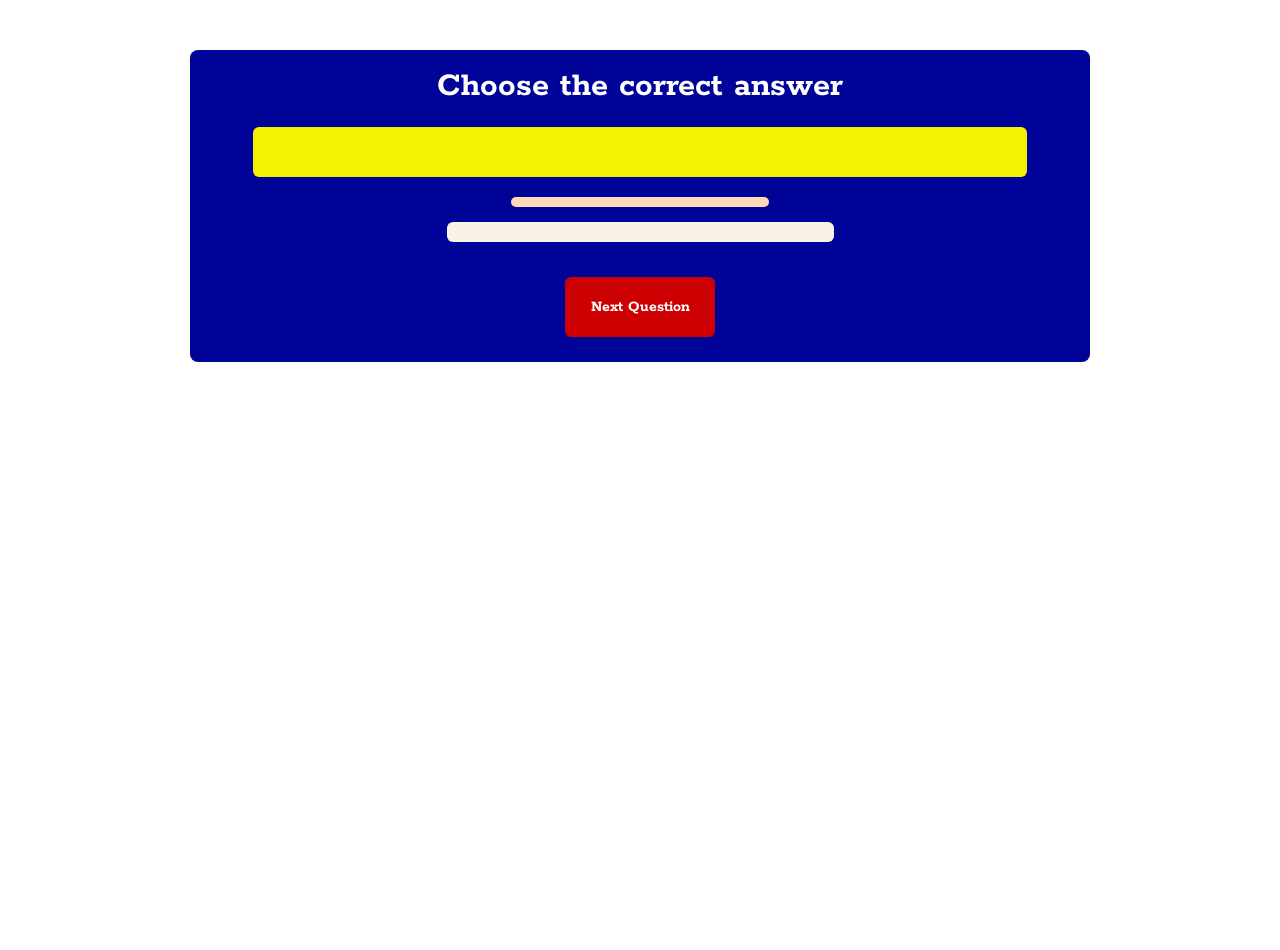
==== Science/Master/science_1.html @ e4463027 "Add files via upload" ====
<!DOCTYPE html>
<html lang="en">
<head>
    <meta charset="utf-8">
    <meta name="viewport" content="width=device-width, initial-scale=1.0, maximum-scale=1.0, user-scalable=no">

    <title>Diversity Of Matter</title>

    <link rel="stylesheet" href="mystyle.css">
</head>

<body>

    <div class="quizContainer">

        <h1>Choose the correct answer</h1>

        <div class="question"></div>

        <ul class="choiceList"></ul>

        <div class="quizMessage"></div>

        <div class="result"></div>

        <button type="button" class="nextButton">
            Next Question
        </button>

    </div>

    <script src="science_1.js"></script>

</body>
</html>
---- Science/Master/mystyle.css ----
@import url("https://fonts.googleapis.com/css?family=Rokkitt");

/* ------------------------------
   BASIC RESET
------------------------------ */

* {
    box-sizing: border-box;
}

html {
    width: 100%;
    min-height: 100%;
}

body {
    margin: 0;
    padding: 0;
    width: 100%;
    min-height: 100vh;
    background-color: #ffffff;
    -webkit-text-size-adjust: 100%;
    text-size-adjust: 100%;
}


/* ------------------------------
   MAIN HEADING
------------------------------ */

h1 {
    font-family: 'Rokkitt', serif;
    text-align: center;
    color: #fff;
    font-size: 35px;
    line-height: 1.2;
    margin: 10px 0 20px;
}


/* ------------------------------
   QUIZ CONTAINER
------------------------------ */

.quizContainer {
    background-color: #000398;
    border-radius: 8px;

    width: 75%;
    max-width: 900px;

    margin: 50px auto 30px;

    padding: 5px 20px 25px;

    position: relative;

    overflow: hidden;
}


/* ------------------------------
   QUESTION
------------------------------ */

.question {
    font-family: 'Rokkitt', serif;

    font-size: 2em;
    line-height: 1.25;

    width: 90%;
    min-height: 50px;

    margin: auto;

    border-radius: 6px;

    background-color: #f2f205;

    text-align: center;

    color: #27a663;

    padding: 10px;

    overflow-wrap: break-word;
    word-wrap: break-word;
}


/* ------------------------------
   ANSWER LIST
------------------------------ */

ul {
    list-style: none;
    padding-left: 0;
}

.choiceList {
    font-family: 'Rokkitt', serif;
    color: blueviolet;

    width: 95%;
    margin: 20px auto;
}

li {
    font-family: 'Rokkitt', serif;

    font-size: 1.5em;

    color: #feb135;

    display: flex;

    align-items: center;

    margin: 8px 0;

    min-height: 42px;

    line-height: 1.25;

    cursor: pointer;

    /* Improves touch interaction */
    touch-action: manipulation;

    -webkit-tap-highlight-color: transparent;
}


/* ------------------------------
   RADIO BUTTON
------------------------------ */

input[type=radio] {
    margin-right: 12px;

    transform: scale(1.25);

    vertical-align: middle;

    flex-shrink: 0;

    cursor: pointer;

    /* Prevents accidental browser gesture interference */
    touch-action: manipulation;
}


/* ------------------------------
   MESSAGE
------------------------------ */

.quizMessage {
    background-color: peachpuff;

    border-radius: 6px;

    width: 30%;

    margin: 15px auto;

    text-align: center;

    padding: 5px;

    font-family: 'Rokkitt', serif;

    color: red;

    line-height: 1.2;
}


/* ------------------------------
   RESULT
------------------------------ */

.result {
    font-family: 'Rokkitt', serif;

    font-size: 2em;

    width: 45%;

    height: auto;

    border-radius: 6px;

    background-color: linen;

    margin: 15px auto 35px;

    text-align: center;

    padding: 10px;

    overflow-wrap: break-word;
}


/* ------------------------------
   NEXT BUTTON
------------------------------ */

.nextButton {
    display: block;

    border: none;

    border-radius: 6px;

    width: 150px;

    min-height: 60px;

    text-align: center;

    background-color: #cc0000;

    color: #fff;

    font-family: 'Rokkitt', serif;

    font-size: 16px;

    font-weight: bold;

    position: relative;

    margin: 20px auto 0;

    padding: 10px;

    cursor: pointer;

    /* Important for smartphones */
    touch-action: manipulation;

    -webkit-tap-highlight-color: transparent;

    user-select: none;
}


/* Button feedback */

.nextButton:active {
    transform: scale(0.97);
}


/* ------------------------------
   PARAGRAPHS
------------------------------ */

p {
    font-family: 'Rokkitt', serif;
}


/* ==================================================
   TABLETS
================================================== */

@media (max-width: 900px) {

    .quizContainer {
        width: 88%;
    }

    h1 {
        font-size: 32px;
    }

    .question {
        font-size: 1.8em;
        width: 94%;
    }

    .quizMessage {
        width: 50%;
    }

    .result {
        width: 60%;
    }
}


/* ==================================================
   SMARTPHONES
================================================== */

@media (max-width: 700px) {

    body {
        overflow-x: hidden;
    }

    .quizContainer {

        width: calc(100% - 20px);

        margin: 10px auto 20px;

        padding: 10px 8px 20px;

        border-radius: 8px;
    }


    h1 {
        font-size: 26px;

        line-height: 1.15;

        margin: 5px 5px 15px;
    }


    .question {

        width: 96%;

        font-size: 1.45em;

        line-height: 1.25;

        padding: 12px 8px;

        min-height: 50px;
    }


    .choiceList {

        width: 96%;

        margin: 18px auto;
    }


    li {

        font-size: 1.25em;

        min-height: 48px;

        margin: 6px 0;

        padding: 4px 2px;

        line-height: 1.25;
    }


    input[type=radio] {

        transform: scale(1.35);

        margin-right: 13px;
    }


    .quizMessage {

        width: 85%;

        font-size: 1.1em;

        padding: 7px;
    }


    .result {

        width: 85%;

        font-size: 1.6em;

        margin-bottom: 25px;
    }


    .nextButton {

        width: 170px;

        min-height: 58px;

        font-size: 17px;

        padding: 10px;
    }
}


/* ==================================================
   VERY SMALL PHONES
================================================== */

@media (max-width: 380px) {

    .quizContainer {
        width: calc(100% - 12px);

        padding-left: 5px;
        padding-right: 5px;
    }


    h1 {
        font-size: 23px;
    }


    .question {
        font-size: 1.3em;
    }


    li {
        font-size: 1.15em;

        min-height: 46px;
    }


    .nextButton {
        width: 160px;
    }
}



/* =========================================
   WELCOME SCREEN — STEP 3
   Styling the welcome screen
   ========================================= */

.welcomeScreen {
    max-width: 500px;
    width: 90%;
    box-sizing: border-box;
    margin: 60px auto 30px;
    padding: 30px 25px;
    text-align: center;
    background-color: #FFFFFF;
    color: #142B4A;
    border: 1px solid #D7B86A;
    border-radius: 12px;
    box-shadow: 0 5px 18px rgba(20, 43, 74, 0.10);
}

.welcomeScreen h2 {
    margin: 0 0 22px;
    font-size: 2em;
    color: #142B4A;
}

.welcomeScreen label {
    display: block;
    margin-bottom: 12px;
    font-size: 1.25em;
    font-weight: bold;
}

.welcomeScreen input {
    display: block;
    width: 100%;
    max-width: 320px;
    box-sizing: border-box;
    margin: 0 auto 18px;
    padding: 12px;
    border: 2px solid #dddddd;
    border-radius: 6px;
    background-color: #ffffff;
    color: #222222;
    font-family: inherit;
    font-size: 1.1em;
    text-align: center;
}

.welcomeScreen input:focus {
    outline: 3px solid #ffcc00;
    border-color: #ffcc00;
}

.welcomeScreen button {
    padding: 12px 25px;
    border: none;
    border-radius: 6px;
    background-color: #142B4A;
    color: #ffffff;
    font-family: inherit;
    font-size: 1.1em;
    font-weight: bold;
    cursor: pointer;
    touch-action: manipulation;
}

.welcomeScreen button:hover {
    background-color: #243f63;
}

.welcomeScreen button:active {
    transform: scale(0.98);
}

.nameMessage {
    min-height: 1.2em;
    margin: 12px 0 0;
    color: #ffcc00;
    font-weight: bold;
}

/* =========================================
   PERSONALIZED GREETING
   ========================================= */

.greeting {
    width: 90%;
    max-width: 700px;
    box-sizing: border-box;
    margin: 25px auto 0;
    padding: 10px;
    text-align: center;
    color: #000398;
    font-size: 2em;
    font-weight: bold;
}

/* Keep the quiz close beneath the greeting. */
.greeting + .quizContainer {
    margin-top: 15px;
}

/* =========================================
   SMALL-SCREEN ADJUSTMENTS
   ========================================= */

@media (max-width: 600px) {
    .welcomeScreen {
        margin-top: 30px;
        padding: 25px 18px;
    }

    .welcomeScreen h2 {
        font-size: 1.7em;
    }

    .welcomeScreen label {
        font-size: 1.15em;
    }

    .welcomeScreen input {
        font-size: 16px;
    }

    .welcomeScreen button {
        padding: 12px 22px;
        font-size: 1em;
    }

    .greeting {
        margin-top: 15px;
        padding: 8px;
        font-size: 1.6em;
    }

    .greeting + .quizContainer {
        margin-top: 8px;
    }
}

/* =========================================
   STUDENTS COMPANION — BRAND STYLING
   ========================================= */

.brandName {
    color: #142B4A;
    font-size: 1.8em;
    font-weight: bold;
    line-height: 1.2;
    margin-bottom: 6px;
}

.brandDescriptor {
    color: #A17D2D;
    font-size: 0.85em;
    font-weight: bold;
    letter-spacing: 2px;
    margin-bottom: 14px;
}

.brandMotto {
    color: #142B4A;
    font-size: 1.05em;
    font-style: italic;
    margin-bottom: 24px;
    padding-bottom: 16px;
    border-bottom: 1px solid #D7B86A;
}

@media (max-width: 600px) {
    .brandName {
        font-size: 1.55em;
    }

    .brandDescriptor {
        font-size: 0.75em;
        letter-spacing: 1.5px;
    }

    .brandMotto {
        font-size: 0.98em;
    }
}
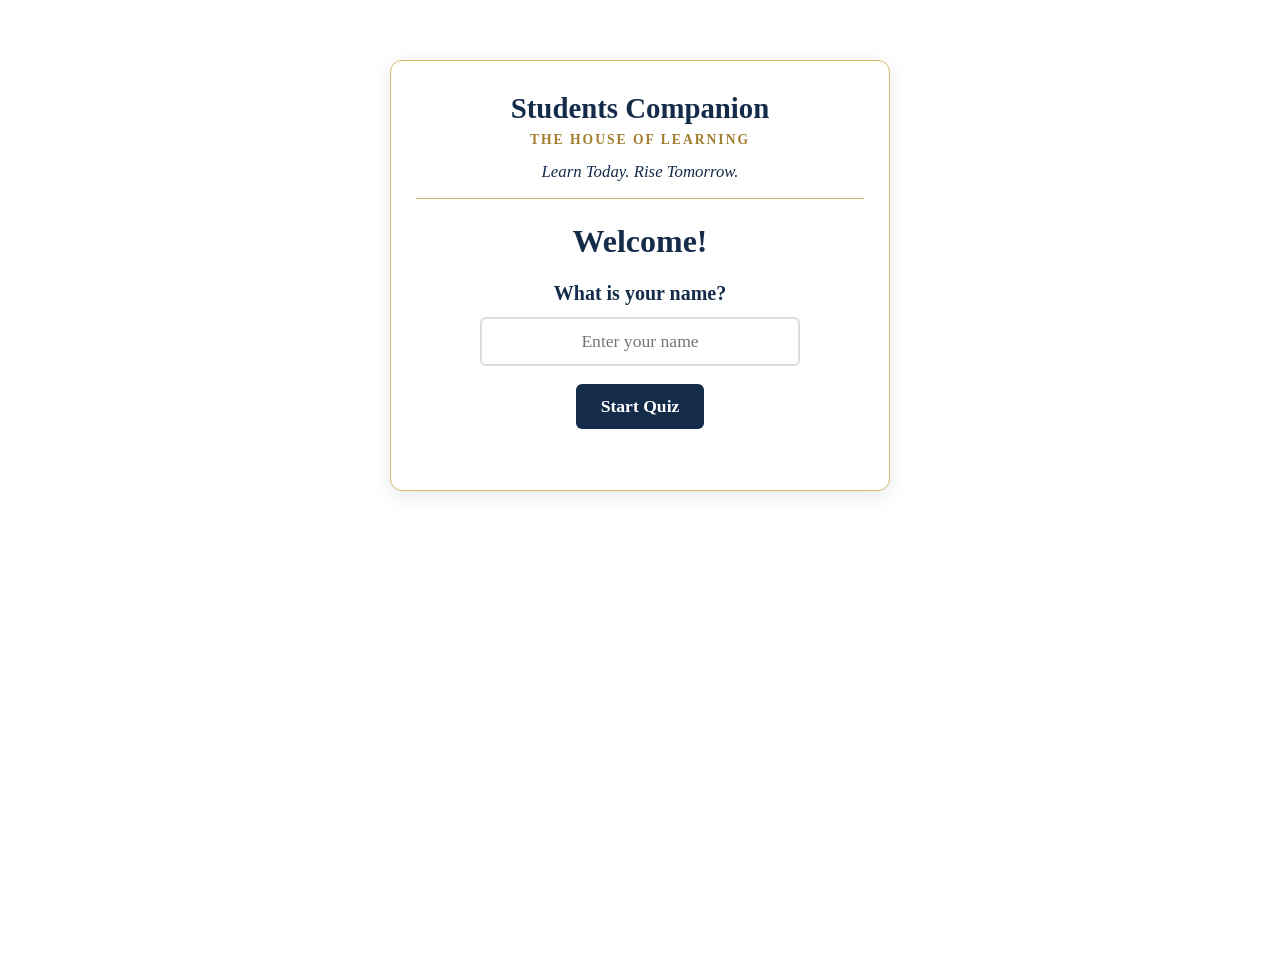
==== commit ebef7f2c: "Update science_1.html" ====
--- a/Science/Master/science_1.html
+++ b/Science/Master/science_1.html
@@ -29,7 +29,7 @@
 
     </div>
 
-    <script src="science_1.js"></script>
+    <script src="quiz_engine.js"></script>
 
 </body>
-</html>+</html>
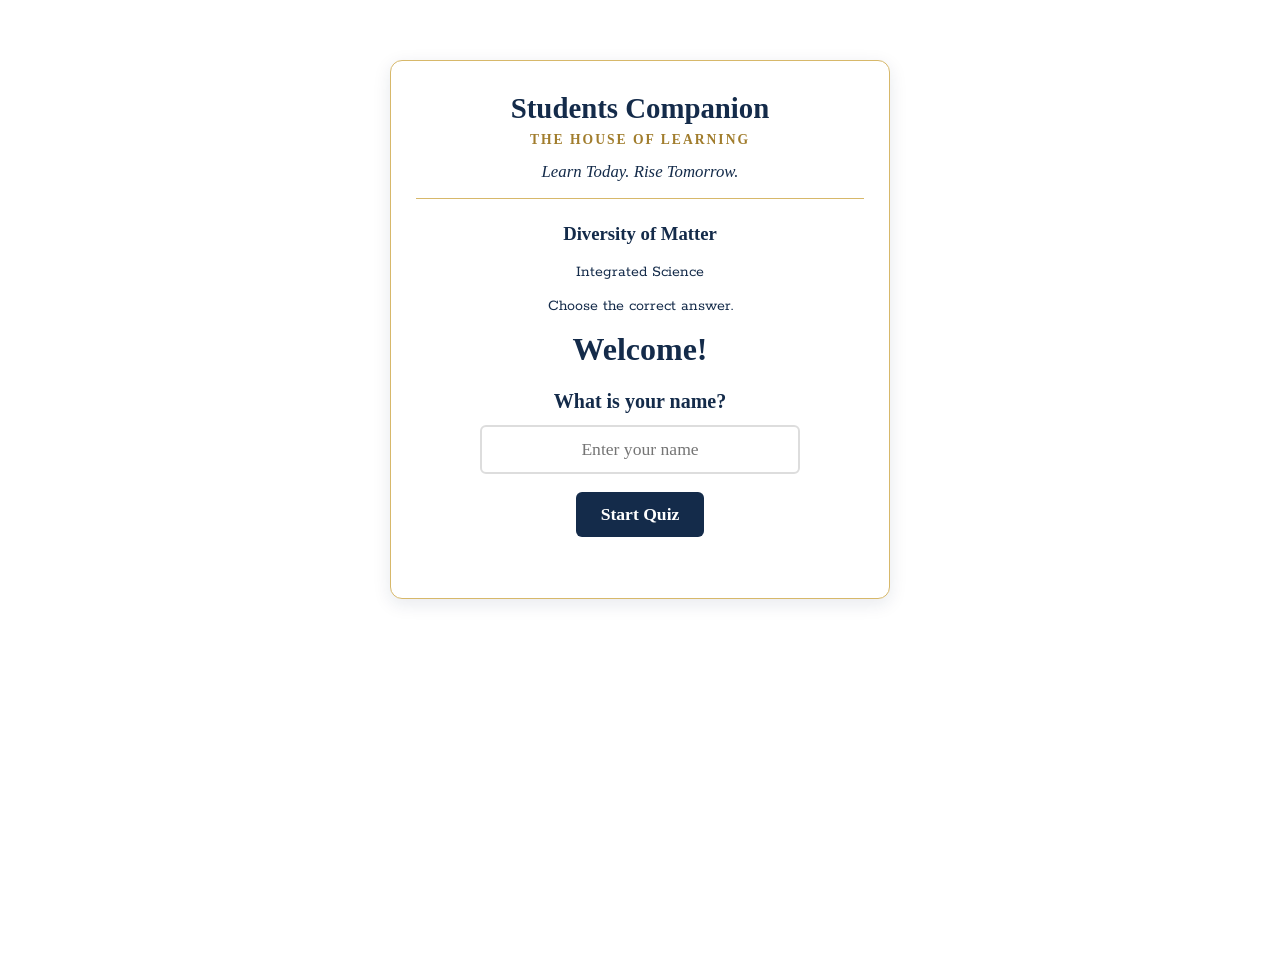
==== commit a6db92dc: "Remove 'Choose the correct answer' heading Removed the heading prompting users to choose an answer." ====
--- a/Science/Master/science_1.html
+++ b/Science/Master/science_1.html
@@ -13,8 +13,6 @@
 
     <div class="quizContainer">
 
-        <h1>Choose the correct answer</h1>
-
         <div class="question"></div>
 
         <ul class="choiceList"></ul>
@@ -29,6 +27,7 @@
 
     </div>
 
+    <script src="quiz_questions.js"></script>
     <script src="quiz_engine.js"></script>
 
 </body>
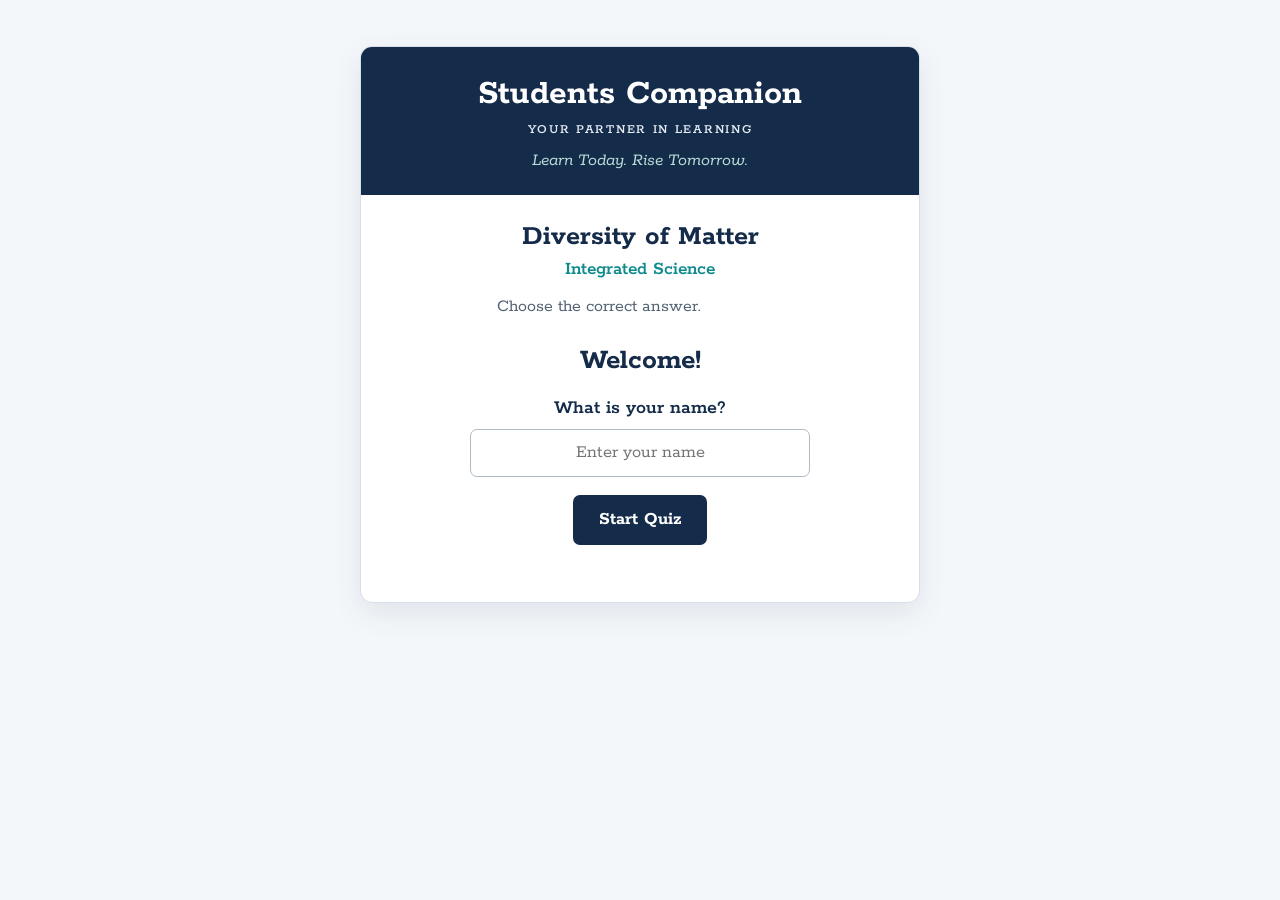
==== commit ff114d08: "Add files via upload" ====
--- a/Science/Master/science_1.html
+++ b/Science/Master/science_1.html
@@ -2,33 +2,24 @@
 <html lang="en">
 <head>
     <meta charset="utf-8">
-    <meta name="viewport" content="width=device-width, initial-scale=1.0, maximum-scale=1.0, user-scalable=no">
-
+    <meta name="viewport" content="width=device-width, initial-scale=1.0, maximum-scale=1.0">
+    <meta name="theme-color" content="#142B4A">
     <title>Diversity Of Matter</title>
-
     <link rel="stylesheet" href="mystyle.css">
 </head>
-
 <body>
-
-    <div class="quizContainer">
-
+    <main class="quizContainer" aria-live="polite">
         <div class="question"></div>
-
         <ul class="choiceList"></ul>
-
-        <div class="quizMessage"></div>
-
+        <div class="quizMessage" role="status"></div>
         <div class="result"></div>
-
-        <button type="button" class="nextButton">
-            Next Question
-        </button>
-
-    </div>
+        <div class="navigationButtons">
+            <button type="button" class="previousButton" disabled>Previous</button>
+            <button type="button" class="nextButton">Next Question</button>
+        </div>
+    </main>
 
     <script src="quiz_questions.js"></script>
     <script src="quiz_engine.js"></script>
-
 </body>
 </html>
--- a/Science/Master/mystyle.css
+++ b/Science/Master/mystyle.css
@@ -1,624 +1,429 @@
-@import url("https://fonts.googleapis.com/css?family=Rokkitt");
-
-/* ------------------------------
-   BASIC RESET
------------------------------- */
-
-* {
-    box-sizing: border-box;
-}
-
-html {
-    width: 100%;
-    min-height: 100%;
-}
+@import url("https://fonts.googleapis.com/css?family=Rokkitt:400,500,600,700");
+
+/* ==================================================
+   STUDENTS COMPANION — APPROVED ACADEMIC THEME
+================================================== */
+
+:root {
+    --navy: #142B4A;
+    --navy-deep: #0E2038;
+    --teal: #0F8B8D;
+    --teal-light: #EAF6F4;
+    --gold: #D7B86A;
+    --ink: #000000;
+    --muted: #536273;
+    --line: #DCE3E9;
+    --paper: #FFFFFF;
+    --page: #F4F7FA;
+    --warning: #9B2C2C;
+    --shadow: 0 10px 30px rgba(20, 43, 74, 0.09);
+}
+
+* { box-sizing: border-box; }
+
+html { min-height: 100%; width: 100%; }
 
 body {
     margin: 0;
-    padding: 0;
-    width: 100%;
     min-height: 100vh;
-    background-color: #ffffff;
+    padding: 24px 12px;
+    background: var(--page);
+    color: var(--ink);
+    font-family: 'Rokkitt', Georgia, serif;
     -webkit-text-size-adjust: 100%;
     text-size-adjust: 100%;
 }
 
-
-/* ------------------------------
-   MAIN HEADING
------------------------------- */
-
-h1 {
-    font-family: 'Rokkitt', serif;
+button, input { font: inherit; }
+button { touch-action: manipulation; -webkit-tap-highlight-color: transparent; }
+
+/* Welcome page */
+.welcomeScreen,
+.completionScreen {
+    width: 100%;
+    max-width: 560px;
+    margin: 22px auto;
+    padding: 30px 30px 28px;
+    background: var(--paper);
+    color: var(--navy);
+    border: 1px solid #D4DFEA;
+    border-radius: 12px;
+    box-shadow: var(--shadow);
     text-align: center;
-    color: #fff;
-    font-size: 35px;
+}
+
+.welcomeScreen { padding: 0 0 24px; overflow: hidden; }
+.welcomeBrandHeader { padding: 28px 24px 24px; background: var(--navy); color: #FFFFFF; }
+.welcomeScreen > :not(.welcomeBrandHeader) { margin-right: 28px; margin-left: 28px; }
+.welcomeScreen .quizTitle { margin-top: 25px; }
+.welcomeScreen .nameMessage { margin-bottom: 0; }
+
+.brandName {
+    margin: 0 0 5px;
+    color: #FFFFFF;
+    font-size: clamp(1.8rem, 5vw, 2.25rem);
+    font-weight: 700;
+    line-height: 1.1;
+}
+
+.brandDescriptor,
+.quizBrandDescriptor,
+.completionBrandDescriptor {
+    color: #E2EAF2;
+    font-size: 0.84rem;
+    font-weight: 500;
+    letter-spacing: 1.7px;
+    line-height: 1.5;
+}
+
+.brandMotto {
+    margin: 10px 0 0;
+    padding: 0;
+    border: 0;
+    color: #B9DCD7;
+    font-size: 1.12rem;
+    font-style: italic;
+}
+
+.quizTitle {
+    margin: 0 0 4px;
+    color: var(--navy);
+    font-size: 1.8rem;
     line-height: 1.2;
-    margin: 10px 0 20px;
-}
-
-
-/* ------------------------------
-   QUIZ CONTAINER
------------------------------- */
-
-.quizContainer {
-    background-color: #000398;
-    border-radius: 8px;
-
-    width: 75%;
-    max-width: 900px;
-
-    margin: 50px auto 30px;
-
-    padding: 5px 20px 25px;
-
-    position: relative;
-
-    overflow: hidden;
-}
-
-
-/* ------------------------------
-   QUESTION
------------------------------- */
-
-.question {
-    font-family: 'Rokkitt', serif;
-
-    font-size: 2em;
-    line-height: 1.25;
-
-    width: 90%;
-    min-height: 50px;
-
-    margin: auto;
-
-    border-radius: 6px;
-
-    background-color: #f2f205;
-
-    text-align: center;
-
-    color: #27a663;
-
-    padding: 10px;
-
-    overflow-wrap: break-word;
-    word-wrap: break-word;
-}
-
-
-/* ------------------------------
-   ANSWER LIST
------------------------------- */
-
-ul {
-    list-style: none;
-    padding-left: 0;
-}
-
-.choiceList {
-    font-family: 'Rokkitt', serif;
-    color: blueviolet;
-
-    width: 95%;
-    margin: 20px auto;
-}
-
-li {
-    font-family: 'Rokkitt', serif;
-
-    font-size: 1.5em;
-
-    color: #feb135;
-
-    display: flex;
-
-    align-items: center;
-
-    margin: 8px 0;
-
-    min-height: 42px;
-
-    line-height: 1.25;
-
-    cursor: pointer;
-
-    /* Improves touch interaction */
-    touch-action: manipulation;
-
-    -webkit-tap-highlight-color: transparent;
-}
-
-
-/* ------------------------------
-   RADIO BUTTON
------------------------------- */
-
-input[type=radio] {
-    margin-right: 12px;
-
-    transform: scale(1.25);
-
-    vertical-align: middle;
-
-    flex-shrink: 0;
-
-    cursor: pointer;
-
-    /* Prevents accidental browser gesture interference */
-    touch-action: manipulation;
-}
-
-
-/* ------------------------------
-   MESSAGE
------------------------------- */
-
-.quizMessage {
-    background-color: peachpuff;
-
-    border-radius: 6px;
-
-    width: 30%;
-
-    margin: 15px auto;
-
-    text-align: center;
-
-    padding: 5px;
-
-    font-family: 'Rokkitt', serif;
-
-    color: red;
-
+}
+
+.quizSubject {
+    margin: 0 0 14px;
+    color: var(--teal);
+    font-size: 1.2rem;
+    font-weight: 600;
+}
+
+.quizInstructions {
+    margin: 0 auto 24px;
+    max-width: 420px;
+    color: var(--muted);
+    font-size: 1.12rem;
+    line-height: 1.4;
+}
+
+.welcomeScreen h2,
+.completionScreen h2 {
+    margin: 18px 0 18px;
+    color: var(--navy);
+    font-size: 1.85rem;
     line-height: 1.2;
-}
-
-
-/* ------------------------------
-   RESULT
------------------------------- */
-
-.result {
-    font-family: 'Rokkitt', serif;
-
-    font-size: 2em;
-
-    width: 45%;
-
-    height: auto;
-
-    border-radius: 6px;
-
-    background-color: linen;
-
-    margin: 15px auto 35px;
-
-    text-align: center;
-
-    padding: 10px;
-
-    overflow-wrap: break-word;
-}
-
-
-/* ------------------------------
-   NEXT BUTTON
------------------------------- */
-
-.nextButton {
-    display: block;
-
-    border: none;
-
-    border-radius: 6px;
-
-    width: 150px;
-
-    min-height: 60px;
-
-    text-align: center;
-
-    background-color: #cc0000;
-
-    color: #fff;
-
-    font-family: 'Rokkitt', serif;
-
-    font-size: 16px;
-
-    font-weight: bold;
-
-    position: relative;
-
-    margin: 20px auto 0;
-
-    padding: 10px;
-
-    cursor: pointer;
-
-    /* Important for smartphones */
-    touch-action: manipulation;
-
-    -webkit-tap-highlight-color: transparent;
-
-    user-select: none;
-}
-
-
-/* Button feedback */
-
-.nextButton:active {
-    transform: scale(0.97);
-}
-
-
-/* ------------------------------
-   PARAGRAPHS
------------------------------- */
-
-p {
-    font-family: 'Rokkitt', serif;
-}
-
-
-/* ==================================================
-   TABLETS
-================================================== */
-
-@media (max-width: 900px) {
-
-    .quizContainer {
-        width: 88%;
-    }
-
-    h1 {
-        font-size: 32px;
-    }
-
-    .question {
-        font-size: 1.8em;
-        width: 94%;
-    }
-
-    .quizMessage {
-        width: 50%;
-    }
-
-    .result {
-        width: 60%;
-    }
-}
-
-
-/* ==================================================
-   SMARTPHONES
-================================================== */
-
-@media (max-width: 700px) {
-
-    body {
-        overflow-x: hidden;
-    }
-
-    .quizContainer {
-
-        width: calc(100% - 20px);
-
-        margin: 10px auto 20px;
-
-        padding: 10px 8px 20px;
-
-        border-radius: 8px;
-    }
-
-
-    h1 {
-        font-size: 26px;
-
-        line-height: 1.15;
-
-        margin: 5px 5px 15px;
-    }
-
-
-    .question {
-
-        width: 96%;
-
-        font-size: 1.45em;
-
-        line-height: 1.25;
-
-        padding: 12px 8px;
-
-        min-height: 50px;
-    }
-
-
-    .choiceList {
-
-        width: 96%;
-
-        margin: 18px auto;
-    }
-
-
-    li {
-
-        font-size: 1.25em;
-
-        min-height: 48px;
-
-        margin: 6px 0;
-
-        padding: 4px 2px;
-
-        line-height: 1.25;
-    }
-
-
-    input[type=radio] {
-
-        transform: scale(1.35);
-
-        margin-right: 13px;
-    }
-
-
-    .quizMessage {
-
-        width: 85%;
-
-        font-size: 1.1em;
-
-        padding: 7px;
-    }
-
-
-    .result {
-
-        width: 85%;
-
-        font-size: 1.6em;
-
-        margin-bottom: 25px;
-    }
-
-
-    .nextButton {
-
-        width: 170px;
-
-        min-height: 58px;
-
-        font-size: 17px;
-
-        padding: 10px;
-    }
-}
-
-
-/* ==================================================
-   VERY SMALL PHONES
-================================================== */
-
-@media (max-width: 380px) {
-
-    .quizContainer {
-        width: calc(100% - 12px);
-
-        padding-left: 5px;
-        padding-right: 5px;
-    }
-
-
-    h1 {
-        font-size: 23px;
-    }
-
-
-    .question {
-        font-size: 1.3em;
-    }
-
-
-    li {
-        font-size: 1.15em;
-
-        min-height: 46px;
-    }
-
-
-    .nextButton {
-        width: 160px;
-    }
-}
-
-
-
-/* =========================================
-   WELCOME SCREEN — STEP 3
-   Styling the welcome screen
-   ========================================= */
-
-.welcomeScreen {
-    max-width: 500px;
-    width: 90%;
-    box-sizing: border-box;
-    margin: 60px auto 30px;
-    padding: 30px 25px;
-    text-align: center;
-    background-color: #FFFFFF;
-    color: #142B4A;
-    border: 1px solid #D7B86A;
-    border-radius: 12px;
-    box-shadow: 0 5px 18px rgba(20, 43, 74, 0.10);
-}
-
-.welcomeScreen h2 {
-    margin: 0 0 22px;
-    font-size: 2em;
-    color: #142B4A;
 }
 
 .welcomeScreen label {
     display: block;
-    margin-bottom: 12px;
-    font-size: 1.25em;
-    font-weight: bold;
+    margin: 0 0 10px;
+    color: var(--navy);
+    font-size: 1.25rem;
+    font-weight: 600;
 }
 
 .welcomeScreen input {
     display: block;
     width: 100%;
-    max-width: 320px;
-    box-sizing: border-box;
+    max-width: 340px;
+    min-height: 48px;
     margin: 0 auto 18px;
-    padding: 12px;
-    border: 2px solid #dddddd;
+    padding: 11px 14px;
+    border: 1px solid #AEBBC7;
+    border-radius: 7px;
+    background: #FFFFFF;
+    color: var(--ink);
+    font-family: inherit;
+    font-size: 1.15rem;
+    text-align: center;
+}
+
+#userName { margin-left: auto; margin-right: auto; }
+
+.welcomeScreen input:focus {
+    outline: 3px solid rgba(15, 139, 141, 0.2);
+    border-color: var(--teal);
+}
+
+.primaryButton,
+.nextButton {
+    display: inline-flex;
+    align-items: center;
+    justify-content: center;
+    min-height: 50px;
+    padding: 12px 26px;
+    border: 0;
+    border-radius: 7px;
+    background: var(--navy);
+    color: #FFFFFF;
+    font-family: inherit;
+    font-size: 1.18rem;
+    font-weight: 700;
+    line-height: 1.15;
+    cursor: pointer;
+    transition: background-color 120ms ease, transform 120ms ease;
+}
+
+.primaryButton:hover,
+.nextButton:hover { background: var(--navy-deep); }
+.primaryButton:active,
+.nextButton:active { transform: scale(0.98); }
+.primaryButton:focus-visible,
+.nextButton:focus-visible { outline: 3px solid var(--gold); outline-offset: 3px; }
+
+.nameMessage {
+    min-height: 1.25em;
+    margin: 12px 0 0;
+    color: var(--warning);
+    font-size: 1.05rem;
+}
+
+/* Main quiz window */
+.greeting {
+    flex: 0 1 auto;
+    width: auto;
+    max-width: 65%;
+    margin: 0;
+    color: var(--navy);
+    font-size: clamp(1.1rem, 3vw, 1.35rem);
+    font-weight: 700;
+    line-height: 1.2;
+    text-align: right;
+}
+
+.quizContainer {
+    width: 100%;
+    max-width: 760px;
+    margin: 0 auto 24px;
+    padding: 22px 26px 26px;
+    position: relative;
+    overflow: hidden;
+    background: var(--paper);
+    border: 1px solid var(--line);
+    border-top: 5px solid var(--navy);
+    border-radius: 12px;
+    box-shadow: var(--shadow);
+}
+
+.quizHeader {
+    display: flex;
+    align-items: center;
+    justify-content: space-between;
+    gap: 14px;
+    margin: 0 0 28px;
+    padding: 0 0 12px;
+    border-bottom: 1px solid var(--line);
+}
+
+.progressCounter {
+    flex: 0 0 auto;
+    padding: 5px 11px;
+    border: 1px solid #B9DCD7;
     border-radius: 6px;
-    background-color: #ffffff;
-    color: #222222;
-    font-family: inherit;
-    font-size: 1.1em;
-    text-align: center;
-}
-
-.welcomeScreen input:focus {
-    outline: 3px solid #ffcc00;
-    border-color: #ffcc00;
-}
-
-.welcomeScreen button {
-    padding: 12px 25px;
-    border: none;
-    border-radius: 6px;
-    background-color: #142B4A;
-    color: #ffffff;
-    font-family: inherit;
-    font-size: 1.1em;
-    font-weight: bold;
+    background: var(--teal-light);
+    color: var(--navy);
+    font-family: Arial, sans-serif;
+    font-size: 0.92rem;
+    font-weight: 700;
+    white-space: nowrap;
+}
+
+.question {
+    width: 100%;
+    margin: 0 0 20px;
+    padding: 0;
+    background: transparent;
+    border: 0;
+    border-radius: 0;
+    color: #000000;
+    font-size: clamp(1.45rem, 3.7vw, 1.8rem);
+    font-weight: 600;
+    line-height: 1.35;
+    text-align: left;
+    overflow-wrap: anywhere;
+    word-break: normal;
+}
+
+.choiceList {
+    display: grid;
+    gap: 10px;
+    width: 100%;
+    margin: 0 0 20px;
+    padding: 0;
+    list-style: none;
+}
+
+.choiceList li {
+    display: flex;
+    align-items: flex-start;
+    gap: 12px;
+    min-height: 50px;
+    margin: 0;
+    padding: 12px 14px;
+    border: 1px solid var(--line);
+    border-radius: 8px;
+    background: #FFFFFF;
+    color: #000000;
+    font-size: 1.28rem;
+    line-height: 1.35;
     cursor: pointer;
     touch-action: manipulation;
-}
-
-.welcomeScreen button:hover {
-    background-color: #243f63;
-}
-
-.welcomeScreen button:active {
-    transform: scale(0.98);
-}
-
-.nameMessage {
-    min-height: 1.2em;
-    margin: 12px 0 0;
-    color: #ffcc00;
-    font-weight: bold;
-}
-
-/* =========================================
-   PERSONALIZED GREETING
-   ========================================= */
-
-.greeting {
-    width: 90%;
-    max-width: 700px;
-    box-sizing: border-box;
-    margin: 25px auto 0;
-    padding: 10px;
+    -webkit-tap-highlight-color: transparent;
+}
+
+.choiceList li:has(input:checked) {
+    border-color: var(--teal);
+    background: var(--teal-light);
+}
+
+.answerRadio {
+    flex: 0 0 auto;
+    width: 18px;
+    height: 18px;
+    margin: 4px 0 0;
+    accent-color: var(--teal);
+    cursor: pointer;
+}
+
+.answerLabel {
+    flex: 1 1 auto;
+    color: #000000;
+    cursor: pointer;
+    overflow-wrap: anywhere;
+}
+
+.quizMessage {
+    display: none;
+    width: 100%;
+    margin: 0 0 14px;
+    padding: 10px 12px;
+    border: 1px solid #E6B8B8;
+    border-radius: 7px;
+    background: #FFF5F5;
+    color: var(--warning);
+    font-size: 1.08rem;
+    line-height: 1.3;
     text-align: center;
-    color: #000398;
-    font-size: 2em;
-    font-weight: bold;
-}
-
-/* Keep the quiz close beneath the greeting. */
-.greeting + .quizContainer {
-    margin-top: 15px;
-}
-
-/* =========================================
-   SMALL-SCREEN ADJUSTMENTS
-   ========================================= */
-
+}
+
+.result { display: none; }
+
+.navigationButtons {
+    display: flex;
+    align-items: center;
+    justify-content: space-between;
+    gap: 14px;
+    margin-top: 28px;
+}
+
+.navigationButtons .nextButton,
+.navigationButtons .previousButton {
+    display: inline-flex;
+    align-items: center;
+    justify-content: center;
+    width: auto;
+    min-width: 150px;
+    min-height: 52px;
+    margin: 0;
+    padding: 12px 22px;
+    border: 0;
+    border-radius: 7px;
+    font-family: inherit;
+    font-size: 1.1rem;
+    font-weight: 700;
+    cursor: pointer;
+}
+
+.navigationButtons .previousButton { background: #E6ECF2; color: var(--navy); }
+.navigationButtons .previousButton:hover:not(:disabled) { background: #D8E1EA; }
+.navigationButtons .previousButton:disabled { opacity: 0.75; cursor: not-allowed; }
+.navigationButtons .nextButton { background: var(--navy); color: #FFFFFF; }
+.navigationButtons .nextButton:hover { background: var(--navy-deep); }
+.navigationButtons button:focus-visible { outline: 3px solid var(--gold); outline-offset: 3px; }
+
+/* Completion page */
+.completionScreen { max-width: 560px; margin-top: 22px; padding: 0 0 22px; overflow: hidden; }
+.completionHeader { padding: 22px 20px 20px; background: var(--navy); color: #FFFFFF; }
+.completionScreen .completionHeader h2 { margin: 0 0 5px; color: #FFFFFF; font-size: 2rem; }
+.completionSubtitle { margin: 0; color: #D7E2EE; font-size: 1.12rem; }
+.completionArtwork {
+    display: flex;
+    align-items: center;
+    justify-content: center;
+    width: calc(100% - 48px);
+    max-width: 400px;
+    min-height: 150px;
+    margin: 30px auto 22px;
+    padding: 12px;
+    border: 1px solid #D4DFEA;
+    border-radius: 12px;
+    background: #F1F4F8;
+}
+.completionArtwork svg { display: block; width: 100%; max-width: 360px; height: auto; }
+.completionGreeting { margin: 0 16px 8px; color: var(--navy); font-size: 1.7rem; font-weight: 700; }
+.completionTime { margin: 0 12px 22px; color: var(--muted); font-size: 1.1rem; line-height: 1.4; }
+.finalScoreLabel { margin: 0 0 2px; color: var(--muted); font-size: 1.1rem; }
+.finalScore {
+    margin: 0 0 20px;
+    color: #000000;
+    font-family: Arial, sans-serif;
+    font-size: 2.45rem;
+    font-weight: 700;
+    line-height: 1.2;
+}
+.completionScreen .playAgainButton { width: 270px; max-width: calc(100% - 40px); background: #31877F; }
+.completionScreen .playAgainButton:hover { background: #26756E; }
+.completionNote { margin: 18px 12px 0; color: var(--muted); font-size: 0.9rem; }
+
+/* Responsive layout */
 @media (max-width: 600px) {
-    .welcomeScreen {
-        margin-top: 30px;
-        padding: 25px 18px;
+    body { padding: 10px 7px; }
+
+    .welcomeScreen,
+    .completionScreen {
+        margin: 8px auto 18px;
+        border-radius: 10px;
     }
-
-    .welcomeScreen h2 {
-        font-size: 1.7em;
+    .welcomeScreen { padding: 0 0 22px; }
+    .completionScreen { padding: 0 0 22px; }
+
+    .brandDescriptor { font-size: 0.75rem; letter-spacing: 1.2px; }
+    .brandMotto { margin-bottom: 19px; padding-bottom: 15px; font-size: 1.03rem; }
+    .quizTitle { font-size: 1.6rem; }
+    .quizInstructions { margin-bottom: 20px; }
+
+    .greeting { margin: 0; padding: 0; font-size: 1.03rem; }
+    .welcomeBrandHeader { padding: 24px 16px 21px; }
+    .welcomeScreen > :not(.welcomeBrandHeader) { margin-right: 17px; margin-left: 17px; }
+
+    .quizContainer {
+        margin-bottom: 14px;
+        padding: 16px 13px 19px;
+        border-radius: 10px;
     }
 
-    .welcomeScreen label {
-        font-size: 1.15em;
-    }
-
-    .welcomeScreen input {
-        font-size: 16px;
-    }
-
-    .welcomeScreen button {
-        padding: 12px 22px;
-        font-size: 1em;
-    }
-
-    .greeting {
-        margin-top: 15px;
-        padding: 8px;
-        font-size: 1.6em;
-    }
-
-    .greeting + .quizContainer {
-        margin-top: 8px;
-    }
-}
-
-/* =========================================
-   STUDENTS COMPANION — BRAND STYLING
-   ========================================= */
-
-.brandName {
-    color: #142B4A;
-    font-size: 1.8em;
-    font-weight: bold;
-    line-height: 1.2;
-    margin-bottom: 6px;
-}
-
-.brandDescriptor {
-    color: #A17D2D;
-    font-size: 0.85em;
-    font-weight: bold;
-    letter-spacing: 2px;
-    margin-bottom: 14px;
-}
-
-.brandMotto {
-    color: #142B4A;
-    font-size: 1.05em;
-    font-style: italic;
-    margin-bottom: 24px;
-    padding-bottom: 16px;
-    border-bottom: 1px solid #D7B86A;
-}
-
-@media (max-width: 600px) {
-    .brandName {
-        font-size: 1.55em;
-    }
-
-    .brandDescriptor {
-        font-size: 0.75em;
-        letter-spacing: 1.5px;
-    }
-
-    .brandMotto {
-        font-size: 0.98em;
-    }
-}+    .quizHeader { align-items: center; gap: 8px; margin-bottom: 20px; padding-bottom: 10px; }
+    .progressCounter { padding: 5px 8px; font-size: 0.84rem; }
+    .question { margin-bottom: 16px; font-size: 1.42rem; line-height: 1.34; }
+    .choiceList { gap: 8px; margin-bottom: 17px; }
+    .choiceList li { gap: 10px; min-height: 48px; padding: 11px 10px; font-size: 1.17rem; }
+    .answerRadio { width: 17px; height: 17px; margin-top: 4px; }
+    .navigationButtons { gap: 8px; margin-top: 22px; }
+    .navigationButtons .nextButton, .navigationButtons .previousButton { min-width: 0; min-height: 48px; padding: 10px 14px; font-size: 1rem; }
+    .completionArtwork { min-height: 132px; margin-top: 22px; }
+    .completionArtwork svg { max-width: 320px; }
+    .finalScore { font-size: 2.1rem; }
+}
+
+@media (max-width: 360px) {
+    .welcomeScreen, .completionScreen { padding-right: 13px; padding-left: 13px; }
+    .quizContainer { padding-right: 10px; padding-left: 10px; }
+    .greeting { font-size: 0.95rem; }
+    .question { font-size: 1.3rem; }
+    .choiceList li { font-size: 1.1rem; }
+}
+
+@media (prefers-reduced-motion: reduce) {
+    *, *::before, *::after { transition: none !important; }
+}
